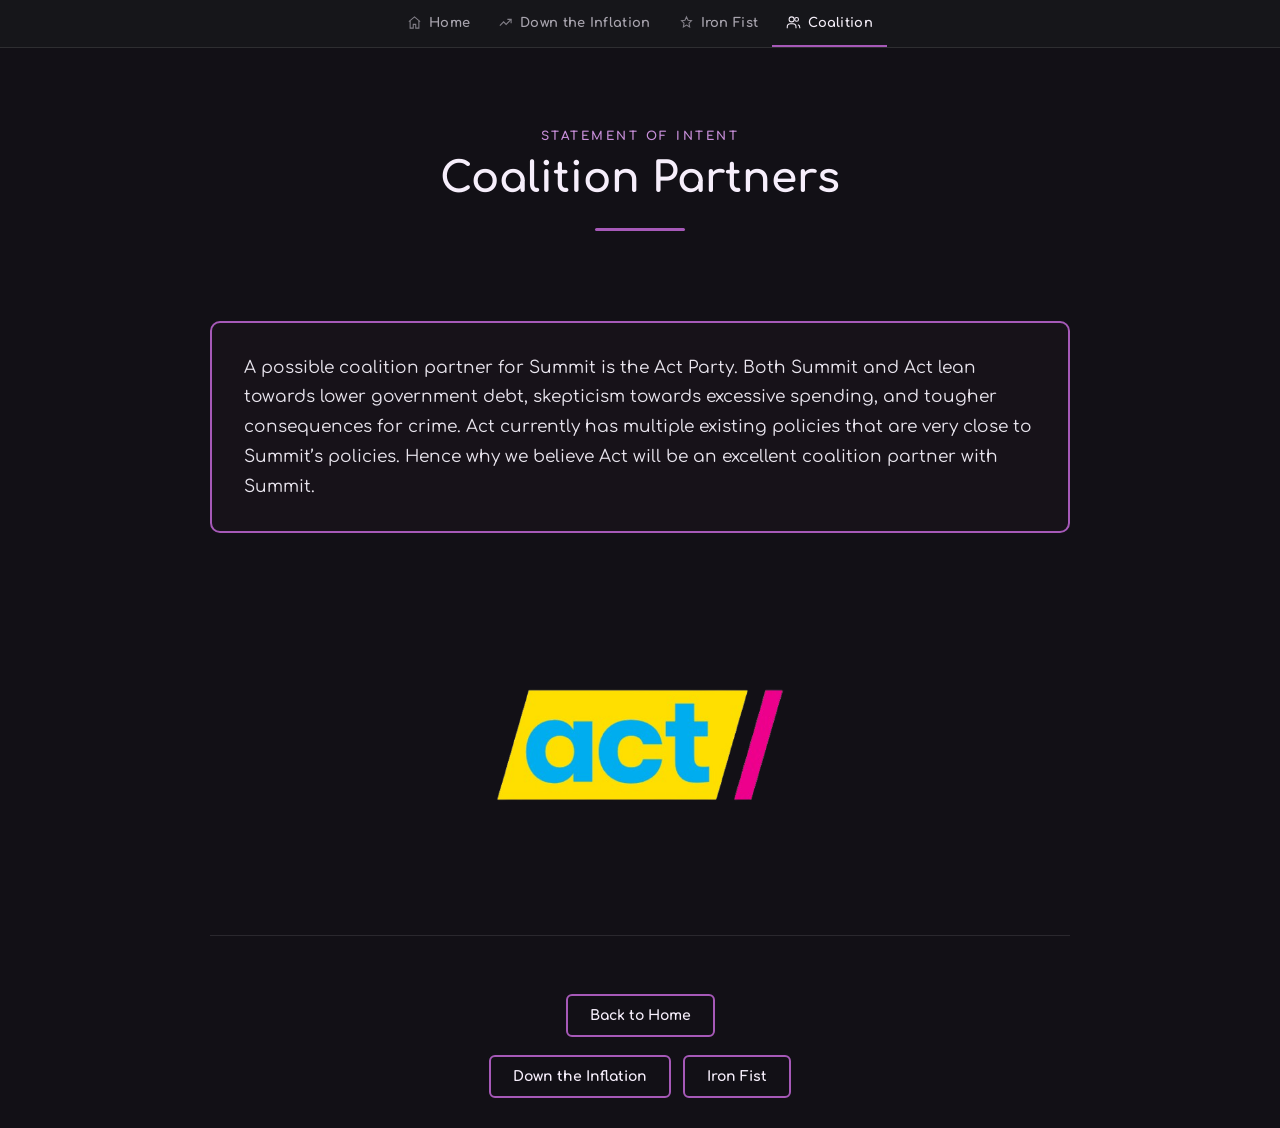
==== coalition.html @ 5b6aa2e0 "Add files via upload" ====
<!DOCTYPE html>
<html lang="en">

<head>

    <meta charset="UTF-8">

    <script>document.documentElement.classList.add('js-ready');</script>

    <meta name="viewport" content="width=device-width, initial-scale=1.0">

    <title>Coalition - Summit</title>

    <link rel="icon" type="image/png" href="Summit_Icon.png">

    <meta name="description" content="Summit Party's Statement of Intent on Coalition Partners.">

    <link rel="stylesheet" href="site-nav.css">
    <link rel="stylesheet" href="summit.css">

</head>

<body>

    <nav class="topbar" aria-label="Main">
        <div class="nav-links">
            <a href="index.html">
                <svg viewBox="0 0 24 24"><path d="M3 10.5 12 3l9 7.5"/><path d="M5 9.5V21h5v-6h4v6h5V9.5"/></svg>
                <span>Home</span>
            </a>
            <a href="down-the-inflation.html">
                <svg viewBox="0 0 24 24"><path d="M3 17l6-6 4 4 8-8"/><path d="M15 7h6v6"/></svg>
                <span>Down the Inflation</span>
            </a>
            <a href="iron-fist.html">
                <svg viewBox="0 0 24 24"><path d="M12 3l2.5 5.5L20 9l-4 4 1 6-5-3-5 3 1-6-4-4 5.5-.5Z"/></svg>
                <span>Iron Fist</span>
            </a>
            <a href="coalition.html" class="active">
                <svg viewBox="0 0 24 24"><circle cx="9" cy="7" r="4"/><path d="M2 21v-2a5 5 0 0 1 5-5h4a5 5 0 0 1 5 5v2"/><circle cx="17" cy="7" r="3"/><path d="M22 21v-1.5a4 4 0 0 0-3-3.87"/></svg>
                <span>Coalition</span>
            </a>
        </div>
    </nav>

    <main class="container">

        <section class="hero pop-group">
            <span class="kicker pop-in">Statement of Intent</span>
            <h1 class="pop-in">Coalition Partners</h1>
            <div class="hero-rule pop-in"></div>
        </section>

        <section class="pop-group">
            <div class="coalition-card pop-in">
                <p>A possible coalition partner for Summit is the Act Party. Both Summit and Act lean towards lower government debt, skepticism towards excessive spending, and tougher consequences for crime. Act currently has multiple existing policies that are very close to Summit&rsquo;s policies. Hence why we believe Act will be an excellent coalition partner with Summit.</p>
            </div>
            <div class="partner-logo pop-in">
                <img src="Act_Logo.png" alt="Act Party logo">
            </div>
        </section>

        <div class="closing">
            <div class="cta-row">
                <a href="index.html" class="section">Back to Home</a>
            </div>
            <div class="cta-row">
                <a href="down-the-inflation.html" class="section">Down the Inflation</a>
                <a href="iron-fist.html" class="section">Iron Fist</a>
            </div>
        </div>

    </main>

    <a href="#top" class="back-to-top" aria-label="Back to top">
        <svg viewBox="0 0 24 24"><path d="M12 19V5"/><path d="M5 12l7-7 7 7"/></svg>
    </a>

    <script src="site-nav.js"></script>

</body>

</html>
---- site-nav.css ----
@import url('https://fonts.googleapis.com/css2?family=Comfortaa:wght@400;600;700&display=swap');

.topbar {
    box-sizing: border-box;
    display: flex;
    align-items: center;
    justify-content: center;
    flex-wrap: wrap;
    width: 100%;
    max-width: 100%;
    padding: 0 12px;
    background: #16161a;
    border-bottom: 1px solid rgba(255, 255, 255, 0.1);
    position: sticky;
    top: 0;
    z-index: 200;
    margin-bottom: 34px;
}

.topbar .nav-links {
    display: flex;
    align-items: center;
    flex-wrap: wrap;
    justify-content: center;
    min-width: 0;
    max-width: 100%;
}

.topbar .nav-links a {
    display: flex;
    align-items: center;
    gap: 7px;
    padding: 15px 14px;
    margin: 0;
    border: none;
    border-radius: 0;
    background: none;
    white-space: nowrap;
    text-decoration: none;
    font-family: 'Comfortaa', sans-serif;
    font-size: 13px;
    font-weight: 700;
    letter-spacing: 0.3px;
    color: #a8a4ae;
    border-bottom: 2px solid transparent;
    cursor: pointer;
    transition: color 0.15s ease, border-color 0.15s ease;
}

.topbar .nav-links svg {
    width: 15px;
    height: 15px;
    stroke: currentColor;
    fill: none;
    stroke-width: 1.7;
    flex-shrink: 0;
    opacity: 0.75;
}

.topbar .nav-links a:hover { color: #f1eaf5; }
.topbar .nav-links a:hover svg { opacity: 1; }

.topbar .nav-links a.active {
    border-color: #a659b8;
    color: #f4eef8;
}
.topbar .nav-links a.active svg { opacity: 1; }

@media (max-width: 760px) {
    .topbar { padding: 0; margin-bottom: 24px; }
    .topbar .nav-links { width: 100%; justify-content: space-evenly; }
    .topbar .nav-links a { padding: 12px 8px; font-size: 12px; }
    .topbar .nav-links svg { width: 18px; height: 18px; }
}

/* floating back-to-top */
.back-to-top {
    position: fixed;
    right: 18px;
    bottom: 18px;
    z-index: 300;
    width: 44px;
    height: 44px;
    display: flex;
    align-items: center;
    justify-content: center;
    border-radius: 50%;
    background: #1b1720;
    border: 2px solid #a659b8;
    color: #d6a0e6;
    text-decoration: none;
    opacity: 0;
    transform: translateY(10px);
    pointer-events: none;
    transition: opacity 0.25s ease, transform 0.25s ease, background-color 0.2s ease;
}
.back-to-top svg {
    width: 18px;
    height: 18px;
    stroke: currentColor;
    fill: none;
    stroke-width: 2;
}
.back-to-top.visible {
    opacity: 1;
    transform: none;
    pointer-events: auto;
}
.back-to-top:hover {
    background-color: #2a2130;
}

/* site-nav.js sets opacity/transform inline on .pop-in elements inside a
   .pop-group as the group scrolls into view. No JS, no hiding — plain page. */
---- summit.css ----
:root {
    --accent: #a659b8;
    --accent-line: rgba(166, 89, 184, 0.55);
    --c-cream: #f6eefb;
    --c-body: #e9e5ee;
    --c-muted: #b9b2c2;
}

* { box-sizing: border-box; }

html { scroll-behavior: smooth; }

body {
    background-color: #121016;
    color: var(--c-body);
    margin: 0;
    font-family: 'Comfortaa', sans-serif;
}

.container {
    max-width: 900px;
    margin: 0 auto;
    padding: 10px 20px 30px;
}

h1, h2 {
    font-family: 'Comfortaa', sans-serif;
    font-weight: 700;
    color: var(--c-cream);
    margin: 0 0 18px 0;
    line-height: 1.25;
}

h1 { font-size: 42px; }
h2 { font-size: 28px; color: var(--accent); }

p {
    color: var(--c-body);
    line-height: 1.75;
    font-size: 17px;
    margin: 0 0 16px 0;
}

.kicker {
    display: inline-block;
    font-family: 'Comfortaa', sans-serif;
    font-size: 12px;
    font-weight: 700;
    letter-spacing: 2.5px;
    text-transform: uppercase;
    color: #c88fda;
    margin-bottom: 10px;
}

/* hero */
.hero {
    text-align: center;
    padding: 34px 0 58px;
}
.hero p {
    max-width: 620px;
    margin-left: auto;
    margin-right: auto;
    font-size: 19px;
}
.hero-rule {
    width: 90px;
    height: 3px;
    margin: 22px auto 32px;
    background: var(--accent);
    border-radius: 3px;
}

/* policy timeline: Introduction / Problem / Current Policies / Our Policy / Summary */
.timeline {
    position: relative;
    margin-top: 10px;
    padding-left: 46px;
}
.timeline::before {
    content: '';
    position: absolute;
    left: 17px;
    top: 8px;
    bottom: 8px;
    width: 2px;
    background: var(--accent-line);
}
.step {
    position: relative;
    scroll-margin-top: calc(var(--topbar-h, 58px) + 20px);
    padding: 0 0 46px 0;
}
.step:last-child { padding-bottom: 6px; }
.step-number {
    position: absolute;
    left: -46px;
    top: 2px;
    width: 34px;
    height: 34px;
    border-radius: 50%;
    background: #1b1720;
    border: 2px solid var(--accent);
    color: var(--accent);
    font-weight: 700;
    font-size: 14px;
    display: flex;
    align-items: center;
    justify-content: center;
}
.step h2 {
    font-size: 22px;
    margin-bottom: 12px;
}
.step p:last-child { margin-bottom: 0; }

.summary-card {
    margin-left: -46px;
    padding: 26px 28px;
    border-radius: 10px;
    background: #171219;
    border: 2px solid var(--accent);
}
@media (max-width: 640px) {
    .summary-card { margin-left: 0; }
}
.summary-card p { color: var(--c-cream); margin-bottom: 0; }

.coalition-card {
    padding: 30px 32px;
    border-radius: 10px;
    background: #171219;
    border: 2px solid var(--accent);
}
.coalition-card p:last-child { margin-bottom: 0; }

.partner-logo {
    display: flex;
    justify-content: center;
    margin-top: 42px;
}
.partner-logo img {
    width: 340px;
    max-width: 85%;
    height: auto;
    display: block;
}

/* closing / cross-links */
.closing {
    margin-top: 20px;
    padding-top: 40px;
    border-top: 1px solid rgba(255, 255, 255, 0.1);
    text-align: center;
}
.cta-row {
    display: flex;
    flex-wrap: wrap;
    justify-content: center;
    gap: 12px;
    margin-top: 18px;
}
.cta-row a.section {
    display: inline-block;
    padding: 12px 22px;
    border-radius: 6px;
    border: 2px solid var(--accent);
    color: var(--c-cream);
    text-decoration: none;
    font-size: 14px;
    font-weight: 700;
    background: transparent;
    transition: background-color 0.15s ease, color 0.15s ease;
}
.cta-row a.section:hover {
    background: var(--accent);
    color: #17121b;
}

/* home hero preview cards */
.tab-cards {
    display: grid;
    grid-template-columns: repeat(3, 1fr);
    gap: 18px;
    margin-top: 8px;
}
@media (max-width: 700px) {
    .tab-cards { grid-template-columns: 1fr; }
}
.tab-card {
    display: block;
    padding: 26px 20px;
    border-radius: 10px;
    background: #171219;
    border: 2px solid var(--accent);
    text-decoration: none;
    text-align: center;
    transition: background-color 0.15s ease;
}
.tab-card:hover {
    background: #201828;
}
.tab-card .tab-kicker {
    display: block;
    font-size: 11px;
    letter-spacing: 2px;
    text-transform: uppercase;
    color: var(--c-muted);
    margin-bottom: 8px;
}
.tab-card .tab-title {
    display: block;
    font-size: 19px;
    font-weight: 700;
    color: var(--c-cream);
    font-family: 'Comfortaa', sans-serif;
}
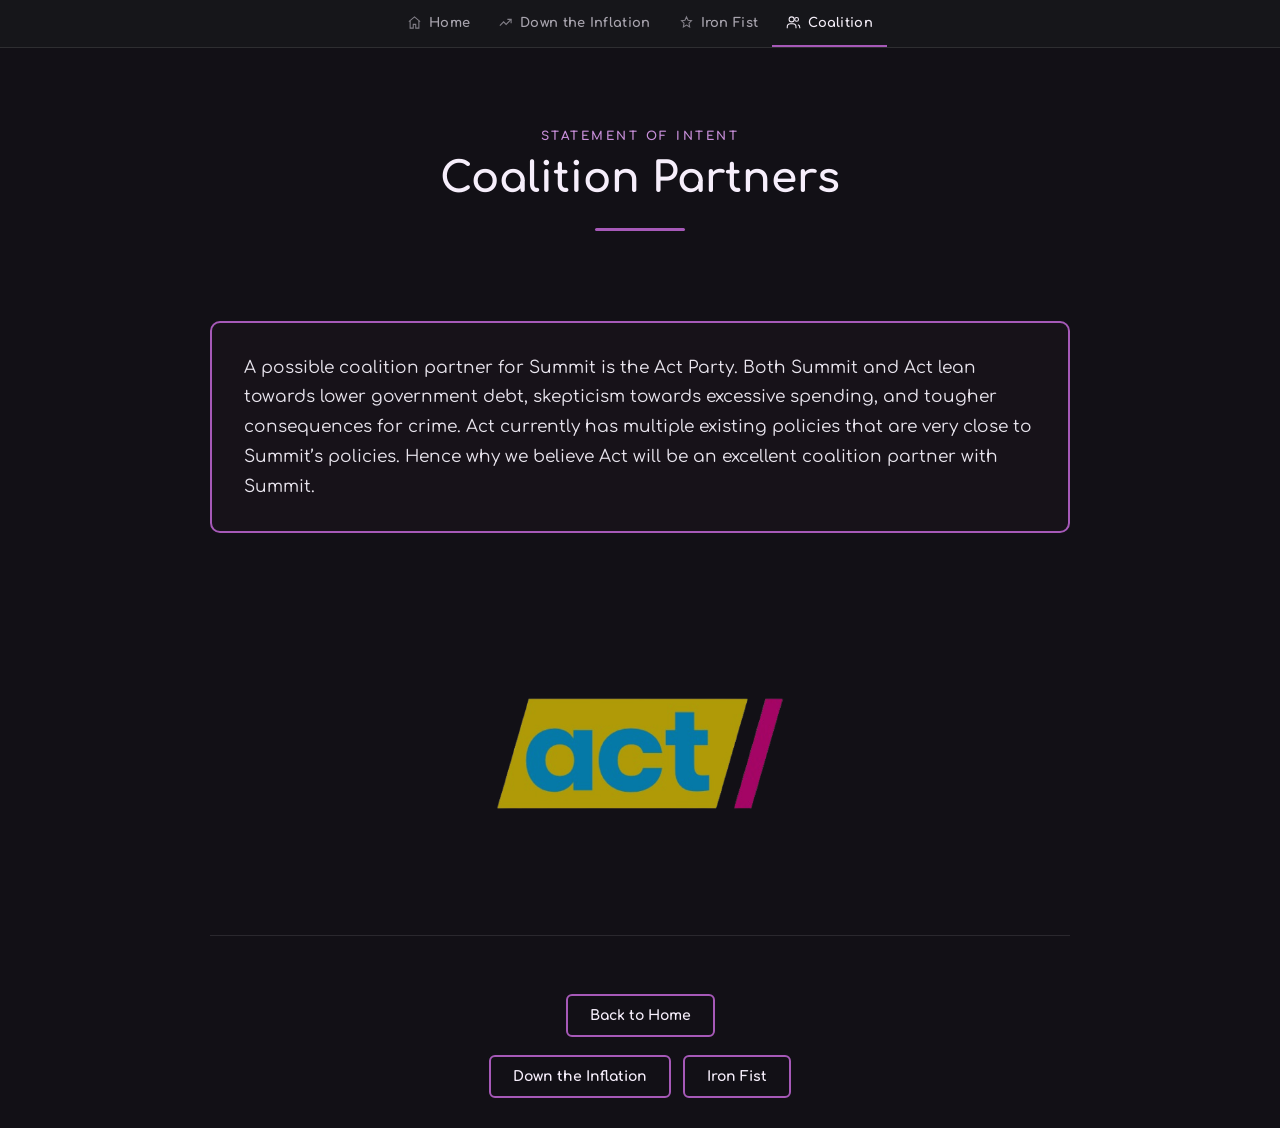
==== commit 52ef562c: "Add files via upload" ====
--- a/coalition.html
+++ b/coalition.html
@@ -55,6 +55,9 @@
             <div class="coalition-card pop-in">
                 <p>A possible coalition partner for Summit is the Act Party. Both Summit and Act lean towards lower government debt, skepticism towards excessive spending, and tougher consequences for crime. Act currently has multiple existing policies that are very close to Summit&rsquo;s policies. Hence why we believe Act will be an excellent coalition partner with Summit.</p>
             </div>
+        </section>
+
+        <section class="pop-group">
             <div class="partner-logo pop-in">
                 <img src="Act_Logo.png" alt="Act Party logo">
             </div>
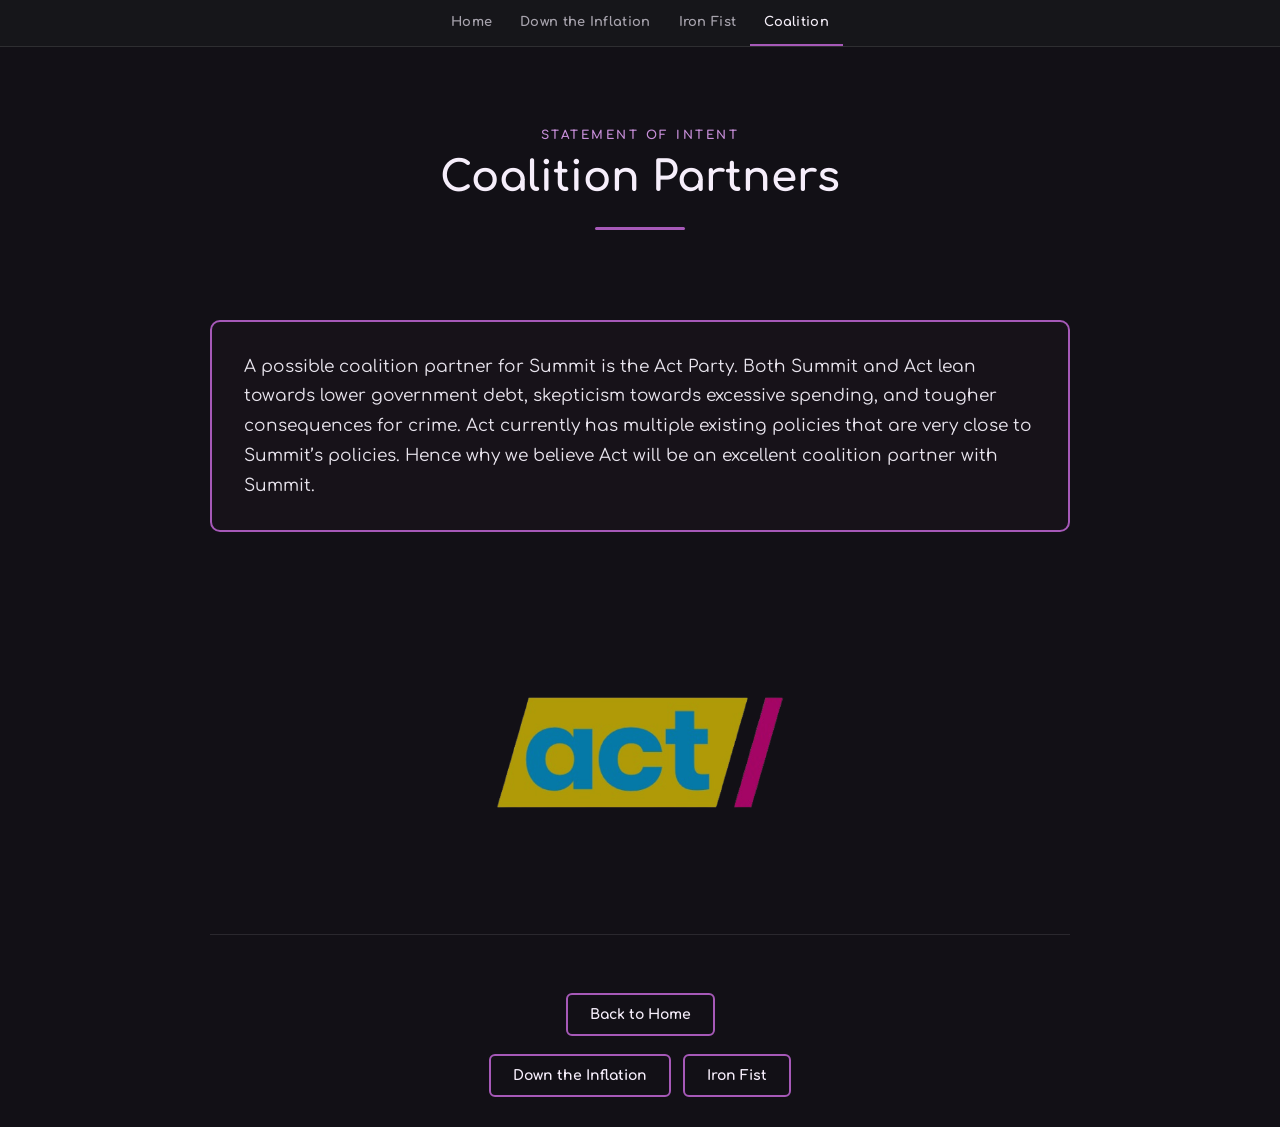
==== commit 360b7805: "Add files via upload" ====
--- a/coalition.html
+++ b/coalition.html
@@ -25,19 +25,15 @@
     <nav class="topbar" aria-label="Main">
         <div class="nav-links">
             <a href="index.html">
-                <svg viewBox="0 0 24 24"><path d="M3 10.5 12 3l9 7.5"/><path d="M5 9.5V21h5v-6h4v6h5V9.5"/></svg>
                 <span>Home</span>
             </a>
             <a href="down-the-inflation.html">
-                <svg viewBox="0 0 24 24"><path d="M3 17l6-6 4 4 8-8"/><path d="M15 7h6v6"/></svg>
                 <span>Down the Inflation</span>
             </a>
             <a href="iron-fist.html">
-                <svg viewBox="0 0 24 24"><path d="M12 3l2.5 5.5L20 9l-4 4 1 6-5-3-5 3 1-6-4-4 5.5-.5Z"/></svg>
                 <span>Iron Fist</span>
             </a>
             <a href="coalition.html" class="active">
-                <svg viewBox="0 0 24 24"><circle cx="9" cy="7" r="4"/><path d="M2 21v-2a5 5 0 0 1 5-5h4a5 5 0 0 1 5 5v2"/><circle cx="17" cy="7" r="3"/><path d="M22 21v-1.5a4 4 0 0 0-3-3.87"/></svg>
                 <span>Coalition</span>
             </a>
         </div>
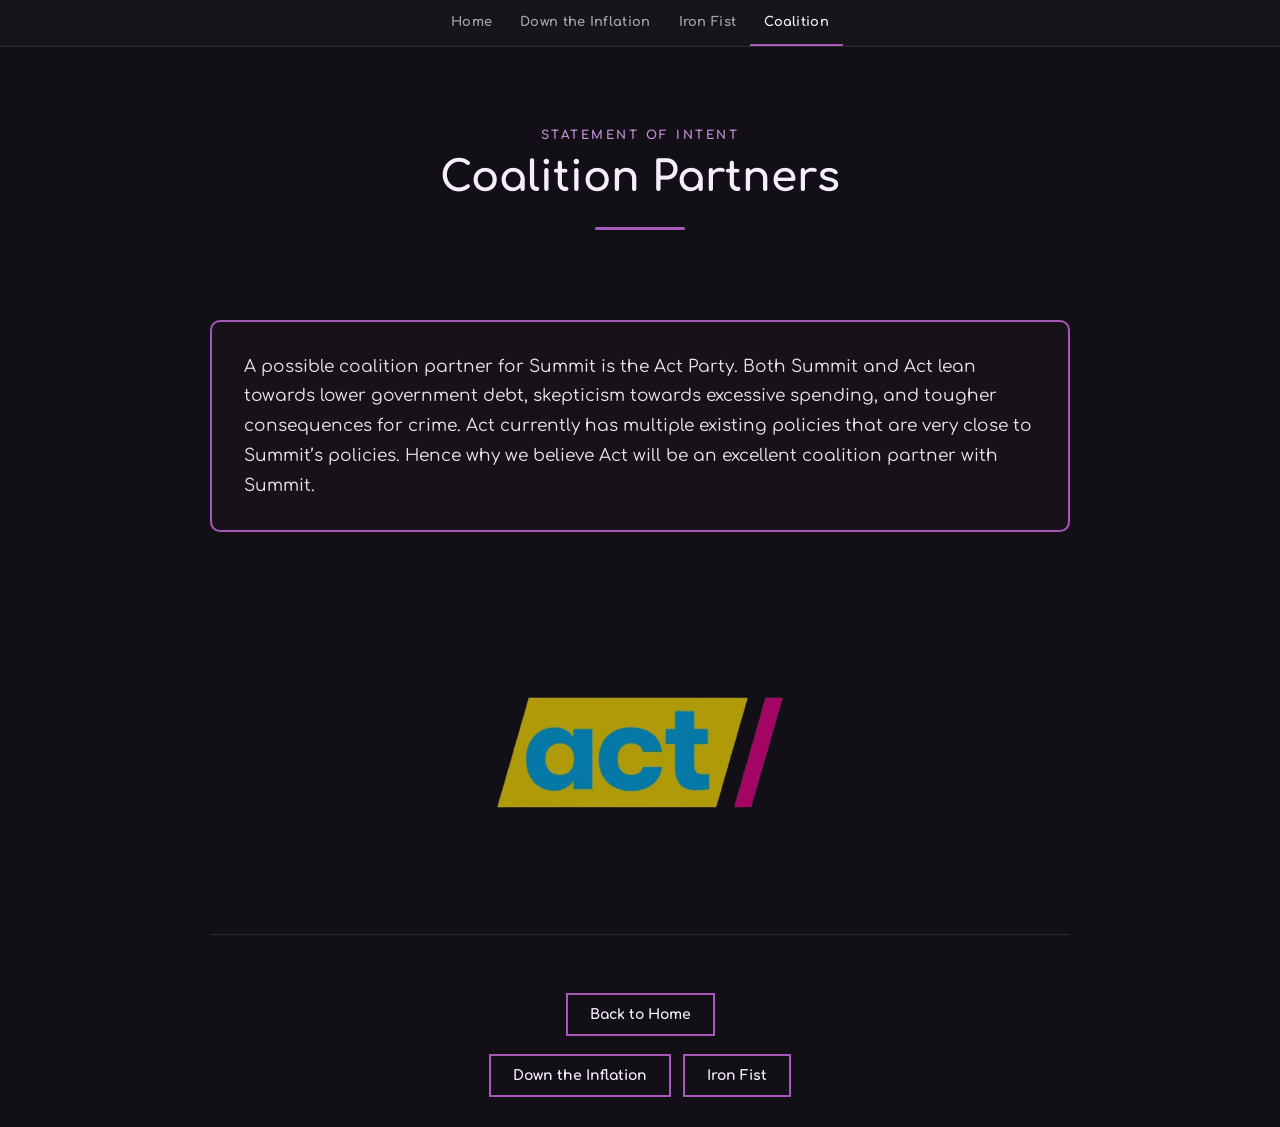
==== commit 0ce182dd: "Add files via upload" ====
--- a/coalition.html
+++ b/coalition.html
@@ -71,10 +71,6 @@
 
     </main>
 
-    <a href="#top" class="back-to-top" aria-label="Back to top">
-        <svg viewBox="0 0 24 24"><path d="M12 19V5"/><path d="M5 12l7-7 7 7"/></svg>
-    </a>
-
     <script src="site-nav.js"></script>
 
 </body>
--- a/site-nav.css
+++ b/site-nav.css
@@ -73,7 +73,6 @@
     .topbar .nav-links svg { width: 18px; height: 18px; }
 }
 
-/* floating back-to-top */
 .back-to-top {
     position: fixed;
     right: 18px;
@@ -84,7 +83,7 @@
     display: flex;
     align-items: center;
     justify-content: center;
-    border-radius: 50%;
+    border-radius: 0;
     background: #1b1720;
     border: 2px solid #a659b8;
     color: #d6a0e6;
@@ -110,5 +109,3 @@
     background-color: #2a2130;
 }
 
-/* site-nav.js sets opacity/transform inline on .pop-in elements inside a
-   .pop-group as the group scrolls into view. No JS, no hiding — plain page. */
--- a/summit.css
+++ b/summit.css
@@ -52,7 +52,6 @@
     margin-bottom: 10px;
 }
 
-/* hero */
 .hero {
     text-align: center;
     padding: 34px 0 58px;
@@ -71,7 +70,6 @@
     border-radius: 3px;
 }
 
-/* policy timeline: Introduction / Problem / Current Policies / Our Policy / Summary */
 .timeline {
     position: relative;
     margin-top: 10px;
@@ -146,7 +144,6 @@
     display: block;
 }
 
-/* closing / cross-links */
 .closing {
     margin-top: 20px;
     padding-top: 40px;
@@ -163,7 +160,7 @@
 .cta-row a.section {
     display: inline-block;
     padding: 12px 22px;
-    border-radius: 6px;
+    border-radius: 0;
     border: 2px solid var(--accent);
     color: var(--c-cream);
     text-decoration: none;
@@ -177,7 +174,6 @@
     color: #17121b;
 }
 
-/* home hero preview cards */
 .tab-cards {
     display: grid;
     grid-template-columns: repeat(3, 1fr);
@@ -190,7 +186,6 @@
 .tab-card {
     display: block;
     padding: 26px 20px;
-    border-radius: 10px;
     background: #171219;
     border: 2px solid var(--accent);
     text-decoration: none;
